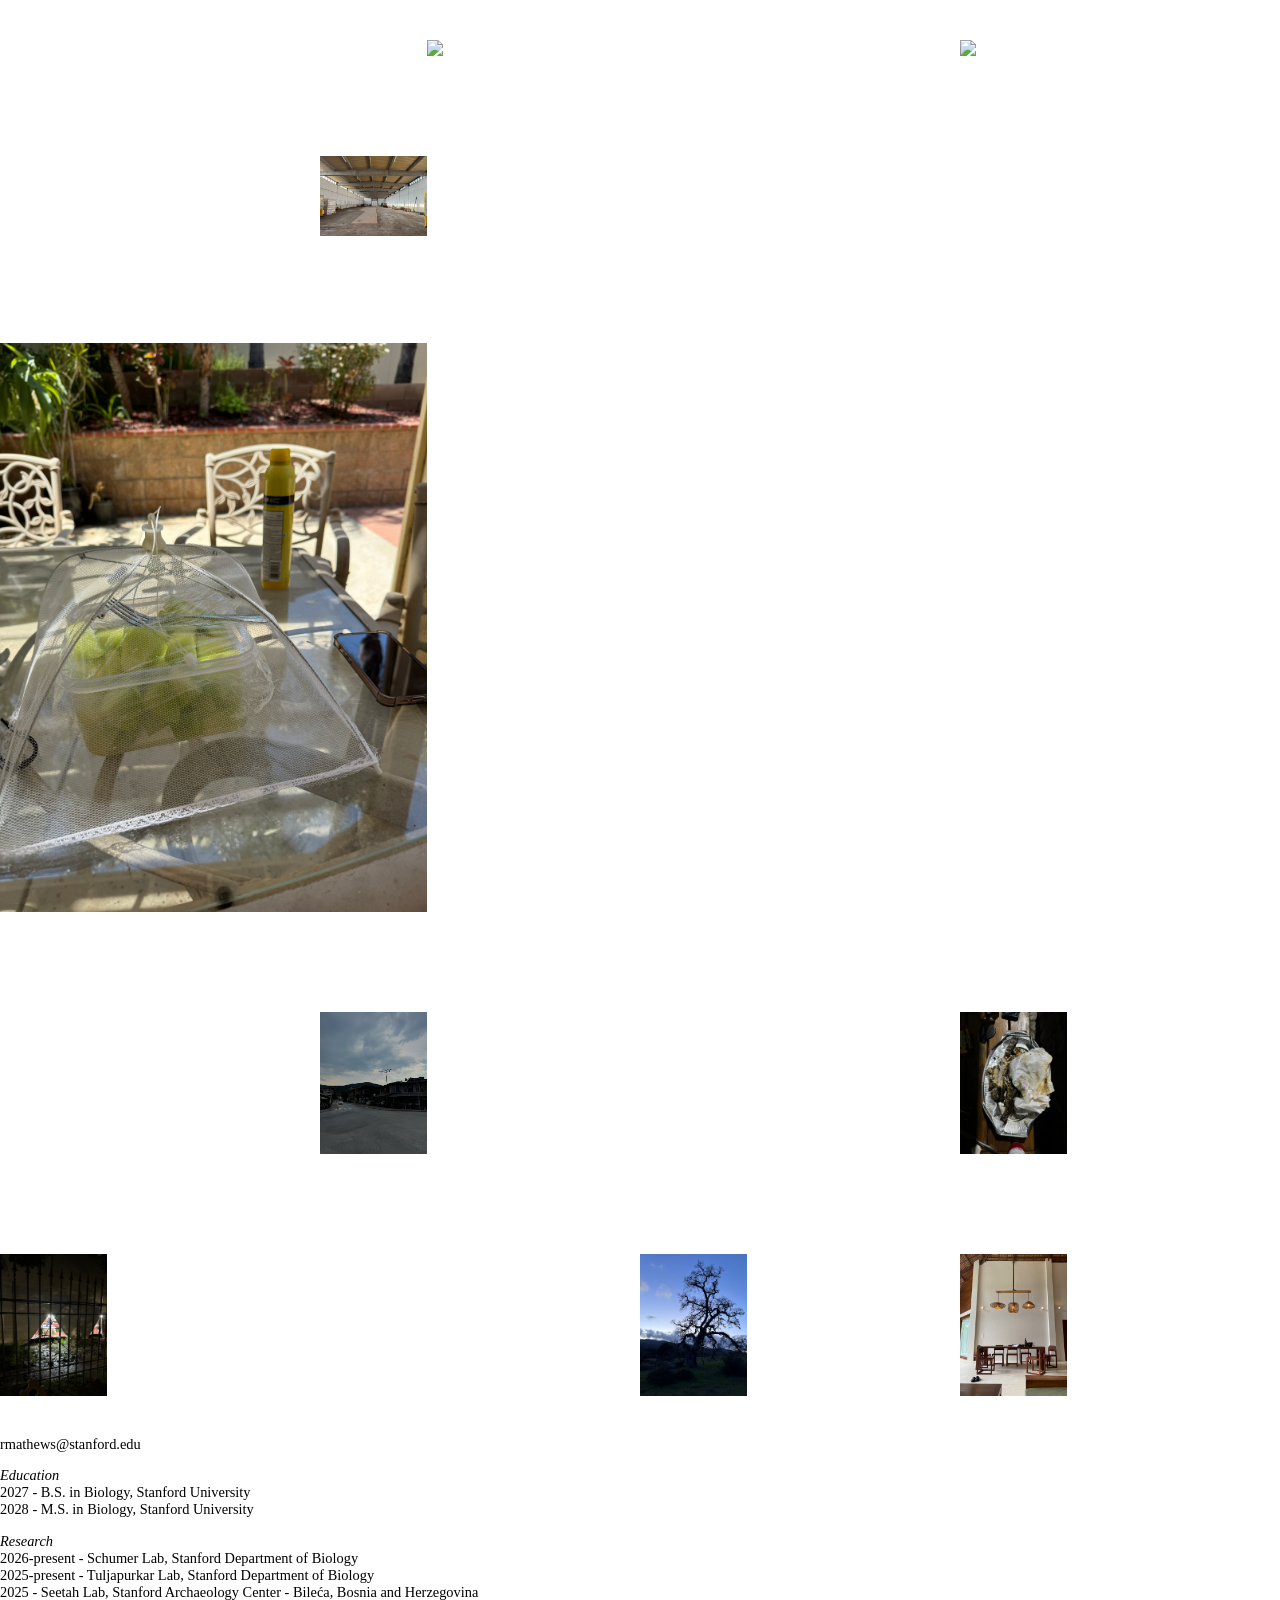
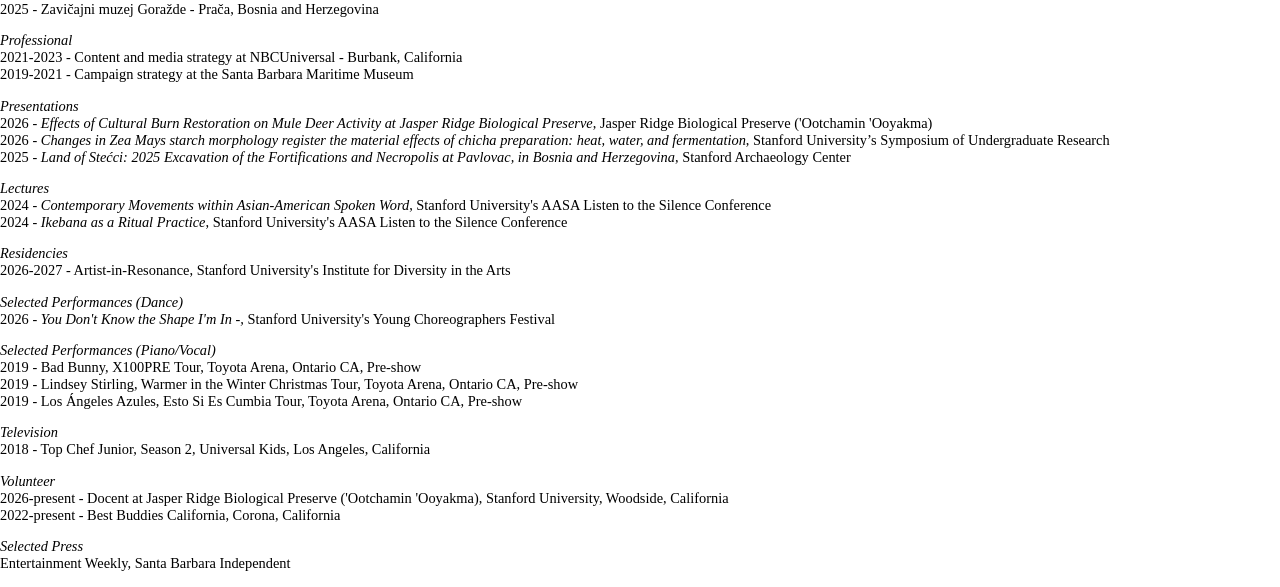
==== index.html @ 50e9f9ab "Enhance index.html with media elements and updates Added multiple media elements including images an" ====
<!DOCTYPE html>
<html>
<head>
    <title> Rogers Mathews </title>
    <link rel="stylesheet" href="style.css">
</head>


<body>

<div class="module-media">

    <div class="pictureone">
        <img class="thumb" src="thailand.jpg" >
    </div>

     <div class="picturetwo">
        <img class="thumb" src="POST-1.JPG" >

    </div>

    <div class="picturethree">
        <video
            class="thumb lazyloaded"
            autoplay
            muted
            loop
            playsinline
            preload="auto">

            <source src="highway.mp4" type="video/mp4">

        </video>
    </div>

    <div class="picturefour">
        <img class="thumb" src="leatherfactory.JPG" >
    </div>


</div>

<div class="module-media">

   <div class="firstphoto">
        <img class="thumb" src="honeydew.JPG" >
    </div>

    <div class="secondvideo">
        <video
            class="thumb lazyloaded"
            autoplay
            muted
            loop
            playsinline
            preload="auto">

            <source src="phuketjump.mp4" type="video/mp4">

        </video>
    </div>

    <div class="thirdphoto">
        <img class="thumb" src="foggyroad.JPG" >
    </div>

    <div class="fourthphoto">
         <video
            class="thumb lazyloaded"
            autoplay
            muted
            loop
            playsinline
            preload="auto">

            <source src="alisofog.mp4" type="video/mp4">

        </video>
    </div>

    <div class="fifthphoto">
        <img class="thumb" src="fish.JPG" >
    </div>

    <div class="sixthphoto">
        <img class="thumb" src="holeinwall.JPG" >
    </div>

    <div class="seventhphoto">
        <video
            class="thumb lazyloaded"
            autoplay
            muted
            loop
            playsinline
            preload="auto">

            <source src="desertdrive.mp4" type="video/mp4">

        </video>
    </div>

  <div class="eighthphoto">
        <img class="thumb" src="jaspertree.JPG" >
    </div>

    <div class="ninthphoto">
        <img class="thumb" src="interior.jpg" >
    </div>


    <!-- Video 
    <div class="video-wrapper">
        <video
            class="thumb lazyloaded"
            autoplay
            muted
            loop
            playsinline
            preload="auto">

            <source src="POST-2.mp4" type="video/mp4">-->

        </video>
    </div>


    <!-- Image 1 -->
   <!-- <div class="photopost3wrapper">
        <img class="thumb" src="POST3.JPG" alt="">
    </div> -->


    <!-- Image 2 -->
    <!--<div class="photopost4wrapper">
        <img class="thumb" src="POST4.JPG" alt="">
    </div>-->


    <!--  <div class="top-image">
        <img class="thumb" src="POST-1.JPG" alt="">
    </div> -->

</div>

		<p class="small-text remove-above-space">
        rmathews@stanford.edu</p>

        <p class="small-text">
        <i>Education</i>

		<br>2027 - B.S. in Biology, Stanford University          
        <br>2028 - M.S. in Biology, Stanford University</p>
        
        <p class="small-text">
        <i>Research</i> 

        <br>2026-present - Schumer Lab, Stanford Department of Biology
        <br>2025-present - Tuljapurkar Lab, Stanford Department of Biology
        <br>2025 - Seetah Lab, Stanford Archaeology Center - Bileća, Bosnia and Herzegovina
        <br>2025 - Zavičajni muzej Goražde - Prača, Bosnia and Herzegovina</p>
        
        <p class="small-text">
        <i>Professional</i>

        <br>2021-2023 - Content and media strategy at NBCUniversal - Burbank, California
        <br>2019-2021 - Campaign strategy at the Santa Barbara Maritime Museum</p>
        
        <p class="small-text">
        <i>Presentations</i>

        <br>2026 - <i> Effects of Cultural Burn Restoration on Mule Deer Activity at Jasper Ridge Biological Preserve</i>, Jasper Ridge Biological Preserve ('Ootchamin 'Ooyakma)
        <br>2026 - <i>Changes in Zea Mays starch morphology register the material effects of chicha preparation: heat, water, and fermentation</i>, Stanford University’s Symposium of Undergraduate Research
        <br>2025 - <i>Land of Stećci: 2025 Excavation of the Fortifications and Necropolis at Pavlovac, in Bosnia and Herzegovina</i>, Stanford Archaeology Center</p>

        <p class="small-text">
        <i>Lectures</i>
        <br>2024 - <i>Contemporary Movements within Asian-American Spoken Word</i>, Stanford University's AASA Listen to the Silence Conference
        <br>2024 - <i>Ikebana as a Ritual Practice</i>, Stanford University's AASA Listen to the Silence Conference</p>
        
        <p class="small-text">
        <i>Residencies</i>
        <br>2026-2027 - Artist-in-Resonance, Stanford University's Institute for Diversity in the Arts</p>
        
        <p class="small-text">
        <i>Selected Performances (Dance)</i>
        <br>2026 - <i>You Don't Know the Shape I'm In -,</i> Stanford University's Young Choreographers Festival</p>
        
        <p class="small-text">
        <i>Selected Performances (Piano/Vocal)</i>   

        <br>2019 - Bad Bunny, X100PRE Tour, Toyota Arena, Ontario CA, Pre-show
        <br>2019 - Lindsey Stirling, Warmer in the Winter Christmas Tour, Toyota Arena, Ontario CA, Pre-show 
        <br>2019 - Los Ángeles Azules, Esto Si Es Cumbia Tour, Toyota Arena, Ontario CA, Pre-show</p>
        
        <p class="small-text">
        <i>Television</i>
        <br>2018 - Top Chef Junior, Season 2, Universal Kids, Los Angeles, California</p>
        
        <p class="small-text">
        <i>Volunteer</i>
        <br>2026-present - Docent at Jasper Ridge Biological Preserve ('Ootchamin 'Ooyakma), Stanford University, Woodside, California
        <br>2022-present - Best Buddies California, Corona, California</p>
        
        <p class="small-text"> <i> Selected Press</i>
        <br> Entertainment Weekly, Santa Barbara Independent</p>
	</body>

</html>




<!--<style>
    .small-text {
      font-size: 0.9rem;
    }
  </style>-->
---- style.css ----
.image-test {
    width: min(400px, 100%);
    margin: 0;
    display: block;
}



/*This below makes the text and sthings star right at the very side of the page so there is no margin*/

body {
  margin: 0;
}

/*This below removes the default space above and below paragraphs*/
.remove-above-space {
  margin: 0;
}



.small-text {
  font-size: 0.9rem;
}


/*This below is for the video, makes a grid also loops the video*/
/* Container of grid splits into 12 */
.module-media {
    padding: 40px 0;
    display: grid;
    grid-template-columns: repeat(12, 1fr);
    row-gap: 100px;
    align-items: flex-start;
}

/* Mobile overide to be full width */
@media (max-width: 834px) {
  .video-wrapper {
    grid-column: 1 / -1;
  }
}

/* Video placement takes spaces 1 to 3 */
.video-wrapper {
    grid-column: 8 / span 4;  
   /* grid-row:2 */
}

/* Video styling */
.thumb {
    width: 100%;
    height: auto;
    display: block;

    user-select: none;
    transform: translateZ(0);
}

/* Fade in once loaded */
.lazyloaded {
    opacity: 1;
    transition: opacity 0.3s linear;
}

.photopost3wrapper {
    grid-column: 8 / span 1;
    width: 100%; 

}

.photopost4wrapper {
    grid-column: 11 / span 1; 
}

.firstphoto{
    grid-column: 1 / span 4; 
    grid-row: 1;
}

.secondvideo{
    grid-column: 7 / span 4; 
    grid-row: 1;
}

.thirdphoto{
    grid-column: 4/ span 1; 
    grid-row: 2;
}

.fourthphoto{
    grid-column: 7/ span 1; 
    grid-row: 2;
}

.fifthphoto{
    grid-column: 10/ span 1; 
    grid-row: 2;
}

.sixthphoto{
    grid-column: 1/ span 1; 
    grid-row: 3;
}

.seventhphoto{
    grid-column: 4/ span 1; 
    grid-row: 3;
}

.eighthphoto{
    grid-column: 7/ span 1; 
    grid-row: 3;
}

.ninthphoto{
    grid-column: 10/ span 1; 
    grid-row: 3;
}


/* for the first photos */
.pictureone{
    grid-column: 5/ span 4; 
    grid-row: 1;
}

.picturetwo{
    grid-column: 10/ span 1; 
    grid-row: 1;
}

.picturethree{
    grid-column: 1/ span 2; 
    grid-row: 2;
}

.picturefour{
    grid-column: 4/ span 1; 
    grid-row: 2;
}
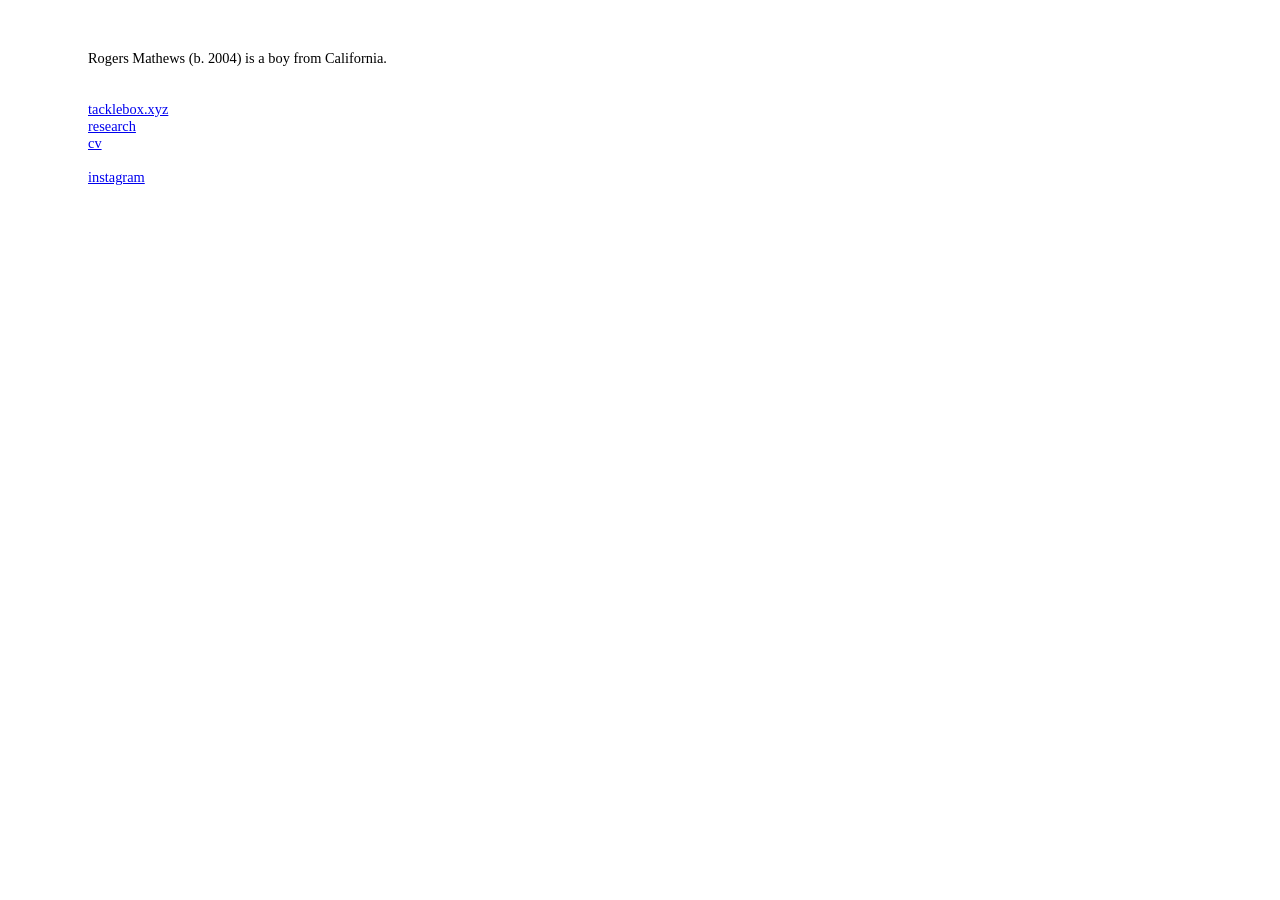
==== commit 97b002e6: "Refactor index.html to streamline content Removed multiple media elements and added a container with" ====
--- a/index.html
+++ b/index.html
@@ -5,214 +5,16 @@
     <link rel="stylesheet" href="style.css">
 </head>
 
-
-<body>
-
-<div class="module-media">
-
-    <div class="pictureone">
-        <img class="thumb" src="thailand.jpg" >
-    </div>
-
-     <div class="picturetwo">
-        <img class="thumb" src="POST-1.JPG" >
-
-    </div>
-
-    <div class="picturethree">
-        <video
-            class="thumb lazyloaded"
-            autoplay
-            muted
-            loop
-            playsinline
-            preload="auto">
-
-            <source src="highway.mp4" type="video/mp4">
-
-        </video>
-    </div>
-
-    <div class="picturefour">
-        <img class="thumb" src="leatherfactory.JPG" >
-    </div>
-
-
+<div class="container">
+    <p class="small-text"> Rogers Mathews (b. 2004) is a boy from California.
+    <br>
+    <br>
+    <br><a href="tacklebox.html">tacklebox.xyz</a>
+    <br><a href="research.html">research</a>
+    <br><a href="cv.html">cv</a>
+    <br>
+    <br><a href="instagram.html">instagram</a>
+    </p>
 </div>
 
-<div class="module-media">
-
-   <div class="firstphoto">
-        <img class="thumb" src="honeydew.JPG" >
-    </div>
-
-    <div class="secondvideo">
-        <video
-            class="thumb lazyloaded"
-            autoplay
-            muted
-            loop
-            playsinline
-            preload="auto">
-
-            <source src="phuketjump.mp4" type="video/mp4">
-
-        </video>
-    </div>
-
-    <div class="thirdphoto">
-        <img class="thumb" src="foggyroad.JPG" >
-    </div>
-
-    <div class="fourthphoto">
-         <video
-            class="thumb lazyloaded"
-            autoplay
-            muted
-            loop
-            playsinline
-            preload="auto">
-
-            <source src="alisofog.mp4" type="video/mp4">
-
-        </video>
-    </div>
-
-    <div class="fifthphoto">
-        <img class="thumb" src="fish.JPG" >
-    </div>
-
-    <div class="sixthphoto">
-        <img class="thumb" src="holeinwall.JPG" >
-    </div>
-
-    <div class="seventhphoto">
-        <video
-            class="thumb lazyloaded"
-            autoplay
-            muted
-            loop
-            playsinline
-            preload="auto">
-
-            <source src="desertdrive.mp4" type="video/mp4">
-
-        </video>
-    </div>
-
-  <div class="eighthphoto">
-        <img class="thumb" src="jaspertree.JPG" >
-    </div>
-
-    <div class="ninthphoto">
-        <img class="thumb" src="interior.jpg" >
-    </div>
-
-
-    <!-- Video 
-    <div class="video-wrapper">
-        <video
-            class="thumb lazyloaded"
-            autoplay
-            muted
-            loop
-            playsinline
-            preload="auto">
-
-            <source src="POST-2.mp4" type="video/mp4">-->
-
-        </video>
-    </div>
-
-
-    <!-- Image 1 -->
-   <!-- <div class="photopost3wrapper">
-        <img class="thumb" src="POST3.JPG" alt="">
-    </div> -->
-
-
-    <!-- Image 2 -->
-    <!--<div class="photopost4wrapper">
-        <img class="thumb" src="POST4.JPG" alt="">
-    </div>-->
-
-
-    <!--  <div class="top-image">
-        <img class="thumb" src="POST-1.JPG" alt="">
-    </div> -->
-
-</div>
-
-		<p class="small-text remove-above-space">
-        rmathews@stanford.edu</p>
-
-        <p class="small-text">
-        <i>Education</i>
-
-		<br>2027 - B.S. in Biology, Stanford University          
-        <br>2028 - M.S. in Biology, Stanford University</p>
-        
-        <p class="small-text">
-        <i>Research</i> 
-
-        <br>2026-present - Schumer Lab, Stanford Department of Biology
-        <br>2025-present - Tuljapurkar Lab, Stanford Department of Biology
-        <br>2025 - Seetah Lab, Stanford Archaeology Center - Bileća, Bosnia and Herzegovina
-        <br>2025 - Zavičajni muzej Goražde - Prača, Bosnia and Herzegovina</p>
-        
-        <p class="small-text">
-        <i>Professional</i>
-
-        <br>2021-2023 - Content and media strategy at NBCUniversal - Burbank, California
-        <br>2019-2021 - Campaign strategy at the Santa Barbara Maritime Museum</p>
-        
-        <p class="small-text">
-        <i>Presentations</i>
-
-        <br>2026 - <i> Effects of Cultural Burn Restoration on Mule Deer Activity at Jasper Ridge Biological Preserve</i>, Jasper Ridge Biological Preserve ('Ootchamin 'Ooyakma)
-        <br>2026 - <i>Changes in Zea Mays starch morphology register the material effects of chicha preparation: heat, water, and fermentation</i>, Stanford University’s Symposium of Undergraduate Research
-        <br>2025 - <i>Land of Stećci: 2025 Excavation of the Fortifications and Necropolis at Pavlovac, in Bosnia and Herzegovina</i>, Stanford Archaeology Center</p>
-
-        <p class="small-text">
-        <i>Lectures</i>
-        <br>2024 - <i>Contemporary Movements within Asian-American Spoken Word</i>, Stanford University's AASA Listen to the Silence Conference
-        <br>2024 - <i>Ikebana as a Ritual Practice</i>, Stanford University's AASA Listen to the Silence Conference</p>
-        
-        <p class="small-text">
-        <i>Residencies</i>
-        <br>2026-2027 - Artist-in-Resonance, Stanford University's Institute for Diversity in the Arts</p>
-        
-        <p class="small-text">
-        <i>Selected Performances (Dance)</i>
-        <br>2026 - <i>You Don't Know the Shape I'm In -,</i> Stanford University's Young Choreographers Festival</p>
-        
-        <p class="small-text">
-        <i>Selected Performances (Piano/Vocal)</i>   
-
-        <br>2019 - Bad Bunny, X100PRE Tour, Toyota Arena, Ontario CA, Pre-show
-        <br>2019 - Lindsey Stirling, Warmer in the Winter Christmas Tour, Toyota Arena, Ontario CA, Pre-show 
-        <br>2019 - Los Ángeles Azules, Esto Si Es Cumbia Tour, Toyota Arena, Ontario CA, Pre-show</p>
-        
-        <p class="small-text">
-        <i>Television</i>
-        <br>2018 - Top Chef Junior, Season 2, Universal Kids, Los Angeles, California</p>
-        
-        <p class="small-text">
-        <i>Volunteer</i>
-        <br>2026-present - Docent at Jasper Ridge Biological Preserve ('Ootchamin 'Ooyakma), Stanford University, Woodside, California
-        <br>2022-present - Best Buddies California, Corona, California</p>
-        
-        <p class="small-text"> <i> Selected Press</i>
-        <br> Entertainment Weekly, Santa Barbara Independent</p>
-	</body>
-
 </html>
-
-
-
-
-<!--<style>
-    .small-text {
-      font-size: 0.9rem;
-    }
-  </style>-->
--- a/style.css
+++ b/style.css
@@ -1,55 +1,57 @@
-.image-test {
-    width: min(400px, 100%);
+.small-text {
+  font-size: 0.9rem;
+}
+
+/* This is the main site container */
+.container {
+    width: 800px;
+    margin-top: 50px;
+    margin-left: 80px;
+    margin-right: 80px;
+    text-align: left;
+}
+
+
+/* Each photo + information block */
+
+.photo-entry {
+    margin-bottom: 60px;
+}
+
+/* Photo */
+
+.photo-entry img {
+    width: 800px;
+    max-width: 100%;
+    height: auto;
+    display: block;
+    margin-bottom: 10px;
+}
+
+/* Date / location / coordinates */
+
+.photo-info {
+    margin: 0 0 10px 0;
+}
+
+/* Description */
+
+.photo-description {
     margin: 0;
-    display: block;
 }
 
 
 
-/*This below makes the text and sthings star right at the very side of the page so there is no margin*/
 
-body {
-  margin: 0;
-}
-
-/*This below removes the default space above and below paragraphs*/
-.remove-above-space {
-  margin: 0;
+.photo-entry img.portrait {
+    width: 600px;
+    max-width: 100%;
 }
 
 
-
-.small-text {
-  font-size: 0.9rem;
-}
-
-
-/*This below is for the video, makes a grid also loops the video*/
-/* Container of grid splits into 12 */
-.module-media {
-    padding: 40px 0;
-    display: grid;
-    grid-template-columns: repeat(12, 1fr);
-    row-gap: 100px;
-    align-items: flex-start;
-}
-
-/* Mobile overide to be full width */
-@media (max-width: 834px) {
-  .video-wrapper {
-    grid-column: 1 / -1;
-  }
-}
-
-/* Video placement takes spaces 1 to 3 */
-.video-wrapper {
-    grid-column: 8 / span 4;  
-   /* grid-row:2 */
-}
-
-/* Video styling */
 .thumb {
-    width: 100%;
+    width: 800px;
+    max-width: 100%;
     height: auto;
     display: block;
 
@@ -57,85 +59,39 @@
     transform: translateZ(0);
 }
 
-/* Fade in once loaded */
-.lazyloaded {
-    opacity: 1;
-    transition: opacity 0.3s linear;
+.photo-entry video.portrait {
+    width: 600px;
+    max-width: 100%;
 }
 
-.photopost3wrapper {
-    grid-column: 8 / span 1;
-    width: 100%; 
+
+
+
+
+
+
+
+
+
+
+
+.video-gallery {
+    width: 800px;
+    max-width: 100%;
+    display: grid;
+    grid-template-columns: repeat(2, 400px);
 
 }
 
-.photopost4wrapper {
-    grid-column: 11 / span 1; 
+.video-entry {
+    width: 400px;
 }
 
-.firstphoto{
-    grid-column: 1 / span 4; 
-    grid-row: 1;
+.video-thumb {
+    width: 400px;
+    max-width: 100%;
+    height: auto;
+    display: block;
+    user-select: none;
 }
 
-.secondvideo{
-    grid-column: 7 / span 4; 
-    grid-row: 1;
-}
-
-.thirdphoto{
-    grid-column: 4/ span 1; 
-    grid-row: 2;
-}
-
-.fourthphoto{
-    grid-column: 7/ span 1; 
-    grid-row: 2;
-}
-
-.fifthphoto{
-    grid-column: 10/ span 1; 
-    grid-row: 2;
-}
-
-.sixthphoto{
-    grid-column: 1/ span 1; 
-    grid-row: 3;
-}
-
-.seventhphoto{
-    grid-column: 4/ span 1; 
-    grid-row: 3;
-}
-
-.eighthphoto{
-    grid-column: 7/ span 1; 
-    grid-row: 3;
-}
-
-.ninthphoto{
-    grid-column: 10/ span 1; 
-    grid-row: 3;
-}
-
-
-/* for the first photos */
-.pictureone{
-    grid-column: 5/ span 4; 
-    grid-row: 1;
-}
-
-.picturetwo{
-    grid-column: 10/ span 1; 
-    grid-row: 1;
-}
-
-.picturethree{
-    grid-column: 1/ span 2; 
-    grid-row: 2;
-}
-
-.picturefour{
-    grid-column: 4/ span 1; 
-    grid-row: 2;
-}
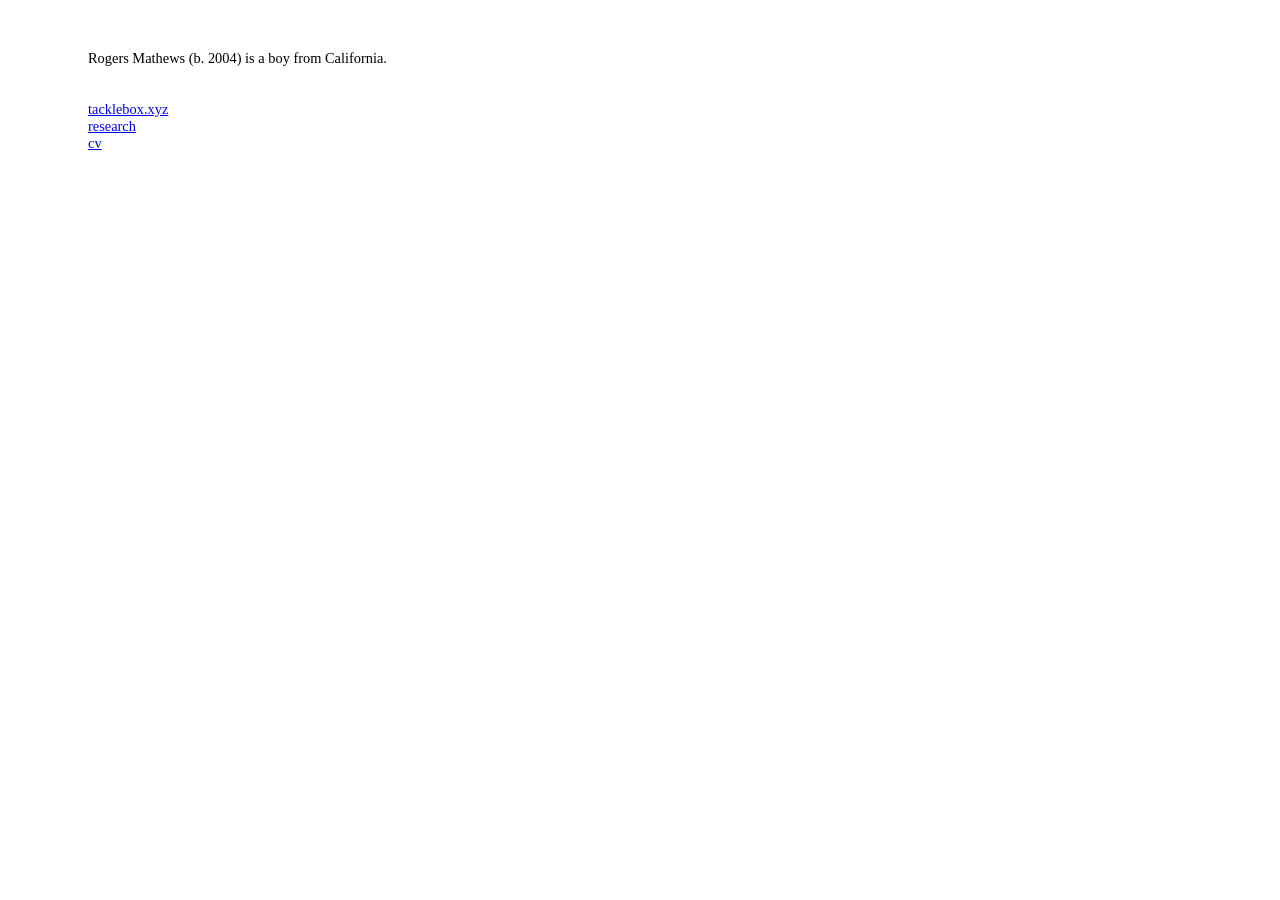
==== commit 38fd9f3a: "Remove Instagram link from index.html Removed the link to the Instagram page from the index." ====
--- a/index.html
+++ b/index.html
@@ -12,8 +12,6 @@
     <br><a href="tacklebox.html">tacklebox.xyz</a>
     <br><a href="research.html">research</a>
     <br><a href="cv.html">cv</a>
-    <br>
-    <br><a href="instagram.html">instagram</a>
     </p>
 </div>
 
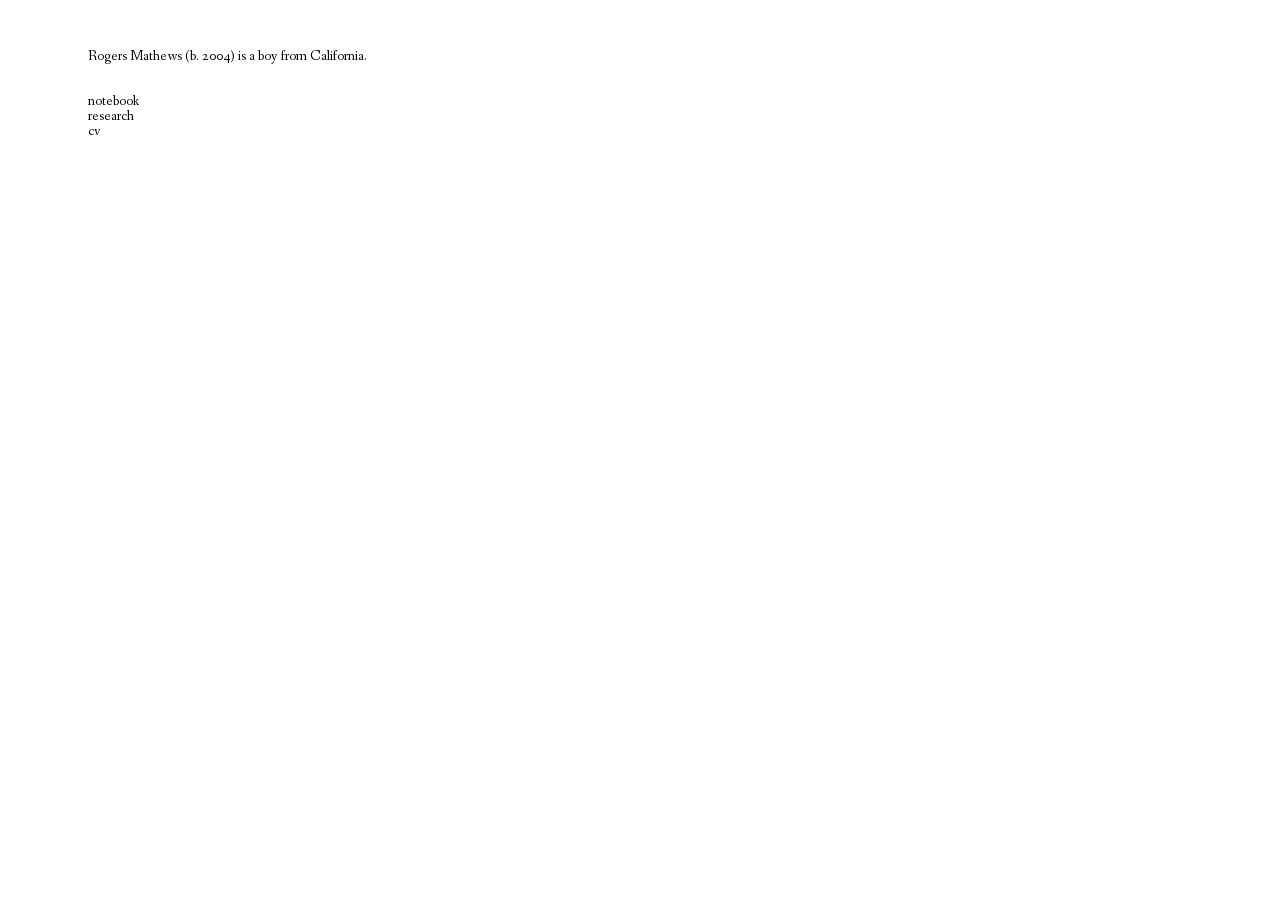
==== commit c9815184: "Add styles to links in index.html Updated links to include styling for better appearance." ====
--- a/index.html
+++ b/index.html
@@ -9,9 +9,9 @@
     <p class="small-text"> Rogers Mathews (b. 2004) is a boy from California.
     <br>
     <br>
-    <br><a href="tacklebox.html">tacklebox.xyz</a>
-    <br><a href="research.html">research</a>
-    <br><a href="cv.html">cv</a>
+    <br><a href="tacklebox.html" style="text-decoration: none; color: #000000;"> notebook </a>
+    <br><a href="research.html" style="text-decoration: none; color: #000000;"> research </a>
+    <br><a href="cv.html" style="text-decoration: none; color: #000000;"> cv </a>
     </p>
 </div>
 
--- a/style.css
+++ b/style.css
@@ -1,5 +1,16 @@
 .small-text {
   font-size: 0.9rem;
+  font-family: "potato";
+}
+
+@font-face {
+    font-family: "potato";
+    src: url("fanwood_text-webfont.woff") format("woff2");
+}
+
+@font-face {
+    font-family: "apple";
+    src: url("Haskoy-ExtraLight.woff2") format("woff");
 }
 
 /* This is the main site container */
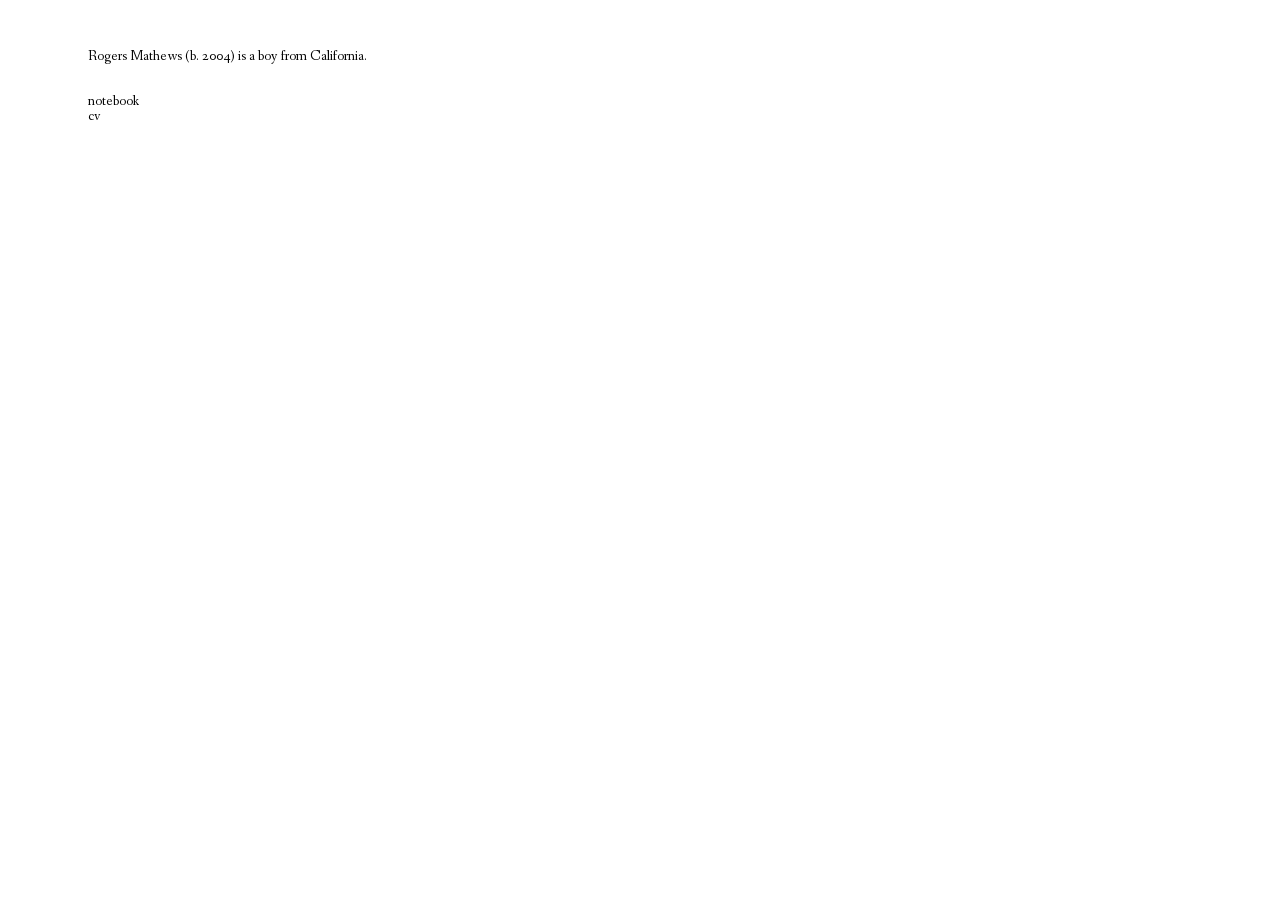
==== commit 75c64da3: "Fix link to notebook.html in index.html" ====
--- a/index.html
+++ b/index.html
@@ -9,9 +9,8 @@
     <p class="small-text"> Rogers Mathews (b. 2004) is a boy from California.
     <br>
     <br>
-    <br><a href="tacklebox.html" style="text-decoration: none; color: #000000;"> notebook </a>
-    <br><a href="research.html" style="text-decoration: none; color: #000000;"> research </a>
-    <br><a href="cv.html" style="text-decoration: none; color: #000000;"> cv </a>
+    <br><a href="notebook.html" class="nav-link"> notebook </a>
+    <br><a href="cv.html" class="nav-link"> cv </a>
     </p>
 </div>
 
--- a/style.css
+++ b/style.css
@@ -12,6 +12,29 @@
     font-family: "apple";
     src: url("Haskoy-ExtraLight.woff2") format("woff");
 }
+
+
+.nav-link {
+    text-decoration: none;
+    color: #000000;
+}
+
+.nav-link:hover {
+    color: #7F7F7F;
+}
+
+
+.back-link {
+    text-decoration: none;
+    color: #000000;
+    font-family: 'apple';
+    font-size: 0.75rem;
+}
+
+.back-link:hover {
+    color: #7F7F7F;
+}
+
 
 /* This is the main site container */
 .container {
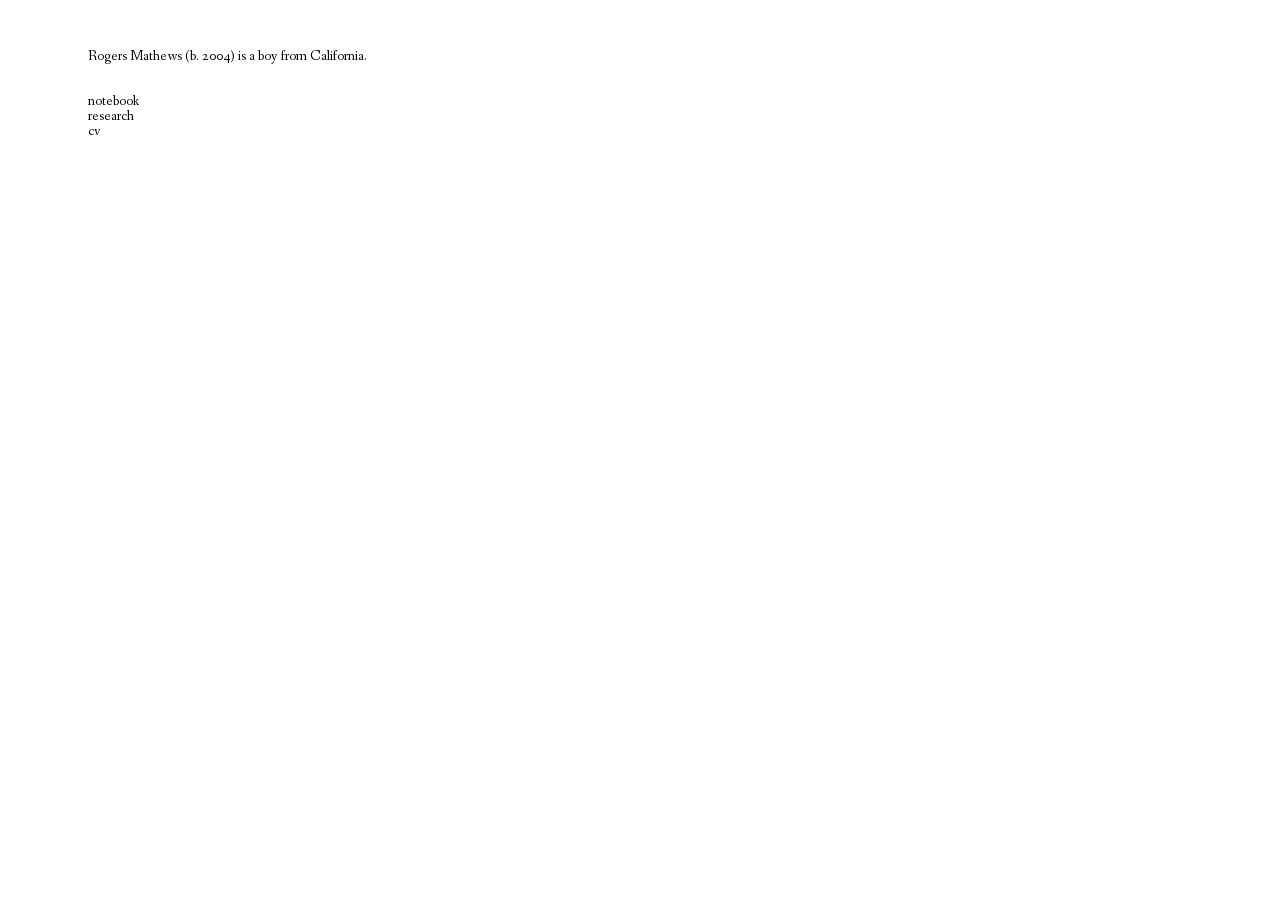
==== commit 704f228a: "Add research link to index.html" ====
--- a/index.html
+++ b/index.html
@@ -10,6 +10,7 @@
     <br>
     <br>
     <br><a href="notebook.html" class="nav-link"> notebook </a>
+    <br><a href="research.html" class="nav-link"> research </a>
     <br><a href="cv.html" class="nav-link"> cv </a>
     </p>
 </div>
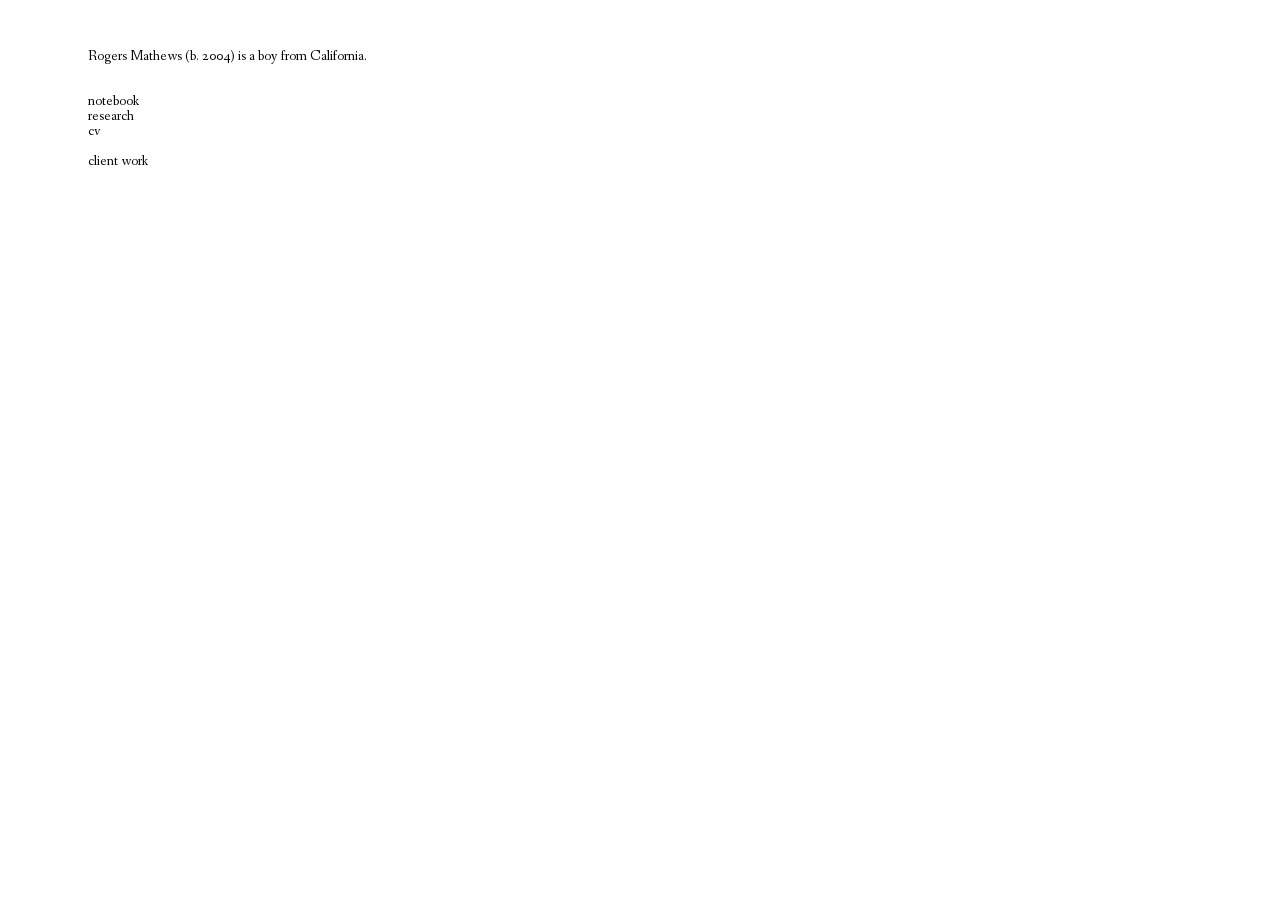
==== commit 737fa005: "Add link to client work in index.html" ====
--- a/index.html
+++ b/index.html
@@ -12,6 +12,8 @@
     <br><a href="notebook.html" class="nav-link"> notebook </a>
     <br><a href="research.html" class="nav-link"> research </a>
     <br><a href="cv.html" class="nav-link"> cv </a>
+    <br>
+    <br><a href="commissions.html" class="nav-link"> client work </a>  
     </p>
 </div>
 
